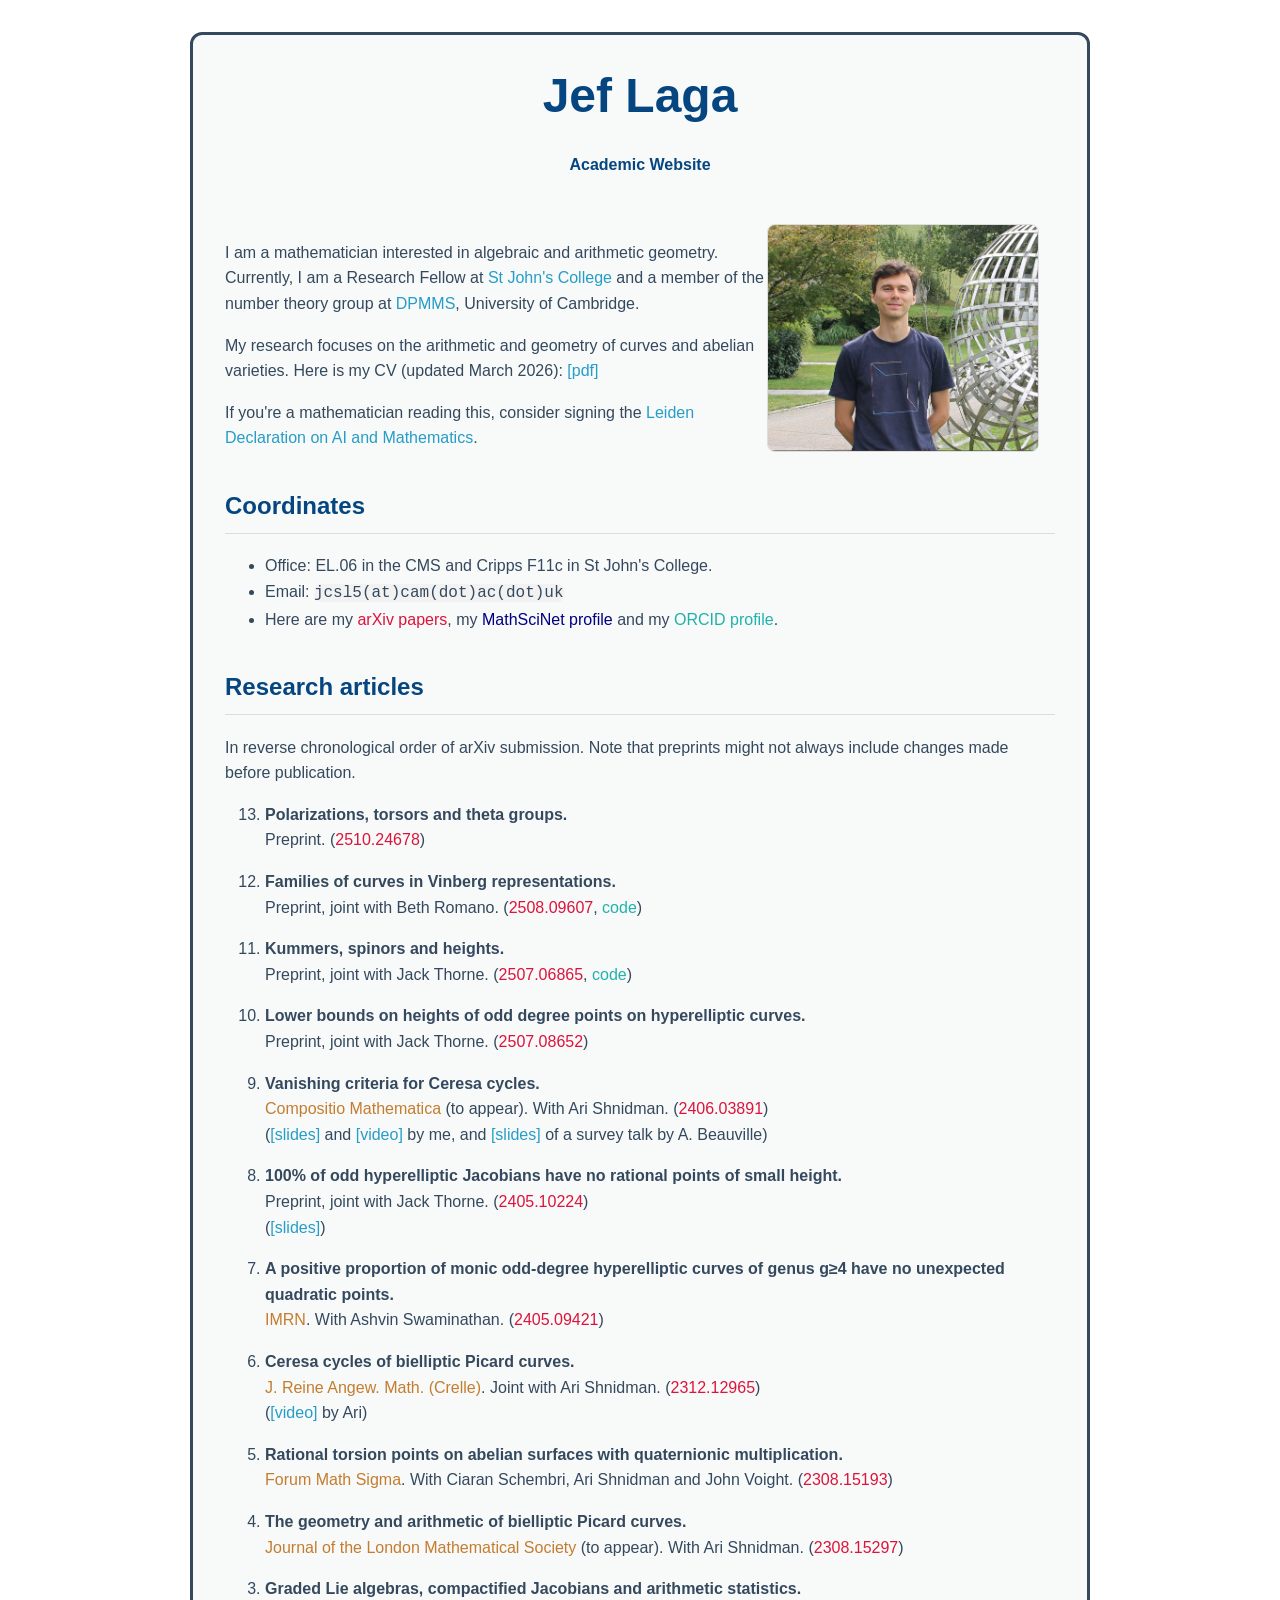
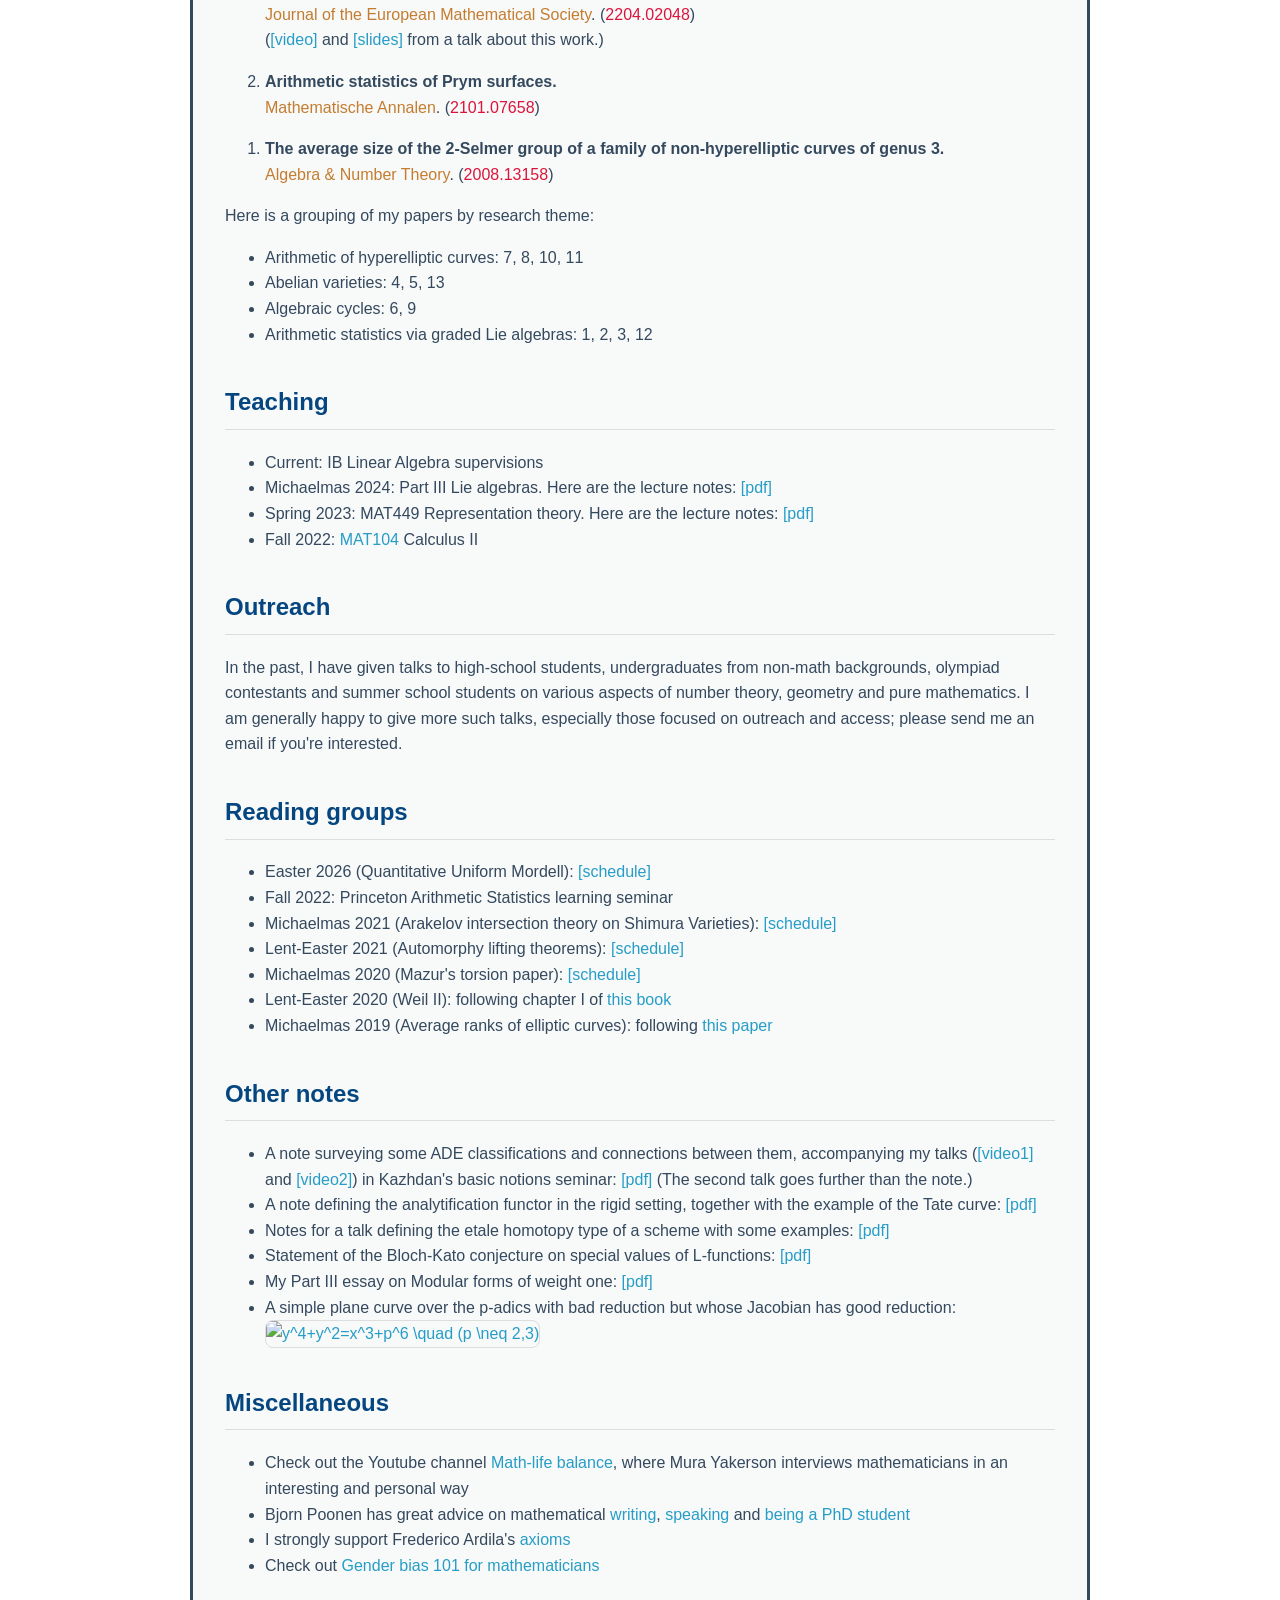
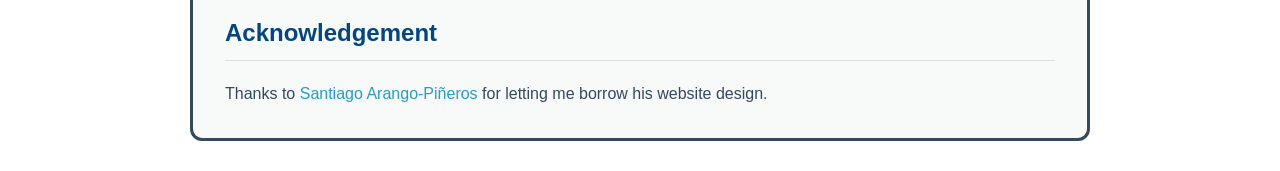
==== index.html @ 32ec7ecb "fixed links" ====
<?xml version="1.0" encoding="utf-8"?>
<!DOCTYPE html PUBLIC "-//W3C//DTD XHTML 1.0 Strict//EN"
"http://www.w3.org/TR/xhtml1/DTD/xhtml1-strict.dtd">
<html xmlns="http://www.w3.org/1999/xhtml" lang="en" xml:lang="en">
<head>
<!-- 2025-11-02 Sun 20:48 -->
<meta http-equiv="Content-Type" content="text/html;charset=utf-8" />
<meta name="viewport" content="width=device-width, initial-scale=1" />
<title>Jef Laga</title>
<meta name="author" content="Jef Laga" />
<meta name="generator" content="Org Mode" />
<style>
  #content { max-width: 60em; margin: auto; }
  .title  { text-align: center;
             margin-bottom: .2em; }
  .subtitle { text-align: center;
              font-size: medium;
              font-weight: bold;
              margin-top:0; }
  .todo   { font-family: monospace; color: red; }
  .done   { font-family: monospace; color: green; }
  .priority { font-family: monospace; color: orange; }
  .tag    { background-color: #eee; font-family: monospace;
            padding: 2px; font-size: 80%; font-weight: normal; }
  .timestamp { color: #bebebe; }
  .timestamp-kwd { color: #5f9ea0; }
  .org-right  { margin-left: auto; margin-right: 0px;  text-align: right; }
  .org-left   { margin-left: 0px;  margin-right: auto; text-align: left; }
  .org-center { margin-left: auto; margin-right: auto; text-align: center; }
  .underline { text-decoration: underline; }
  #postamble p, #preamble p { font-size: 90%; margin: .2em; }
  p.verse { margin-left: 3%; }
  pre {
    border: 1px solid #e6e6e6;
    border-radius: 3px;
    background-color: #f2f2f2;
    padding: 8pt;
    font-family: monospace;
    overflow: auto;
    margin: 1.2em;
  }
  pre.src {
    position: relative;
    overflow: auto;
  }
  pre.src:before {
    display: none;
    position: absolute;
    top: -8px;
    right: 12px;
    padding: 3px;
    color: #555;
    background-color: #f2f2f299;
  }
  pre.src:hover:before { display: inline; margin-top: 14px;}
  /* Languages per Org manual */
  pre.src-asymptote:before { content: 'Asymptote'; }
  pre.src-awk:before { content: 'Awk'; }
  pre.src-authinfo::before { content: 'Authinfo'; }
  pre.src-C:before { content: 'C'; }
  /* pre.src-C++ doesn't work in CSS */
  pre.src-clojure:before { content: 'Clojure'; }
  pre.src-css:before { content: 'CSS'; }
  pre.src-D:before { content: 'D'; }
  pre.src-ditaa:before { content: 'ditaa'; }
  pre.src-dot:before { content: 'Graphviz'; }
  pre.src-calc:before { content: 'Emacs Calc'; }
  pre.src-emacs-lisp:before { content: 'Emacs Lisp'; }
  pre.src-fortran:before { content: 'Fortran'; }
  pre.src-gnuplot:before { content: 'gnuplot'; }
  pre.src-haskell:before { content: 'Haskell'; }
  pre.src-hledger:before { content: 'hledger'; }
  pre.src-java:before { content: 'Java'; }
  pre.src-js:before { content: 'Javascript'; }
  pre.src-latex:before { content: 'LaTeX'; }
  pre.src-ledger:before { content: 'Ledger'; }
  pre.src-lisp:before { content: 'Lisp'; }
  pre.src-lilypond:before { content: 'Lilypond'; }
  pre.src-lua:before { content: 'Lua'; }
  pre.src-matlab:before { content: 'MATLAB'; }
  pre.src-mscgen:before { content: 'Mscgen'; }
  pre.src-ocaml:before { content: 'Objective Caml'; }
  pre.src-octave:before { content: 'Octave'; }
  pre.src-org:before { content: 'Org mode'; }
  pre.src-oz:before { content: 'OZ'; }
  pre.src-plantuml:before { content: 'Plantuml'; }
  pre.src-processing:before { content: 'Processing.js'; }
  pre.src-python:before { content: 'Python'; }
  pre.src-R:before { content: 'R'; }
  pre.src-ruby:before { content: 'Ruby'; }
  pre.src-sass:before { content: 'Sass'; }
  pre.src-scheme:before { content: 'Scheme'; }
  pre.src-screen:before { content: 'Gnu Screen'; }
  pre.src-sed:before { content: 'Sed'; }
  pre.src-sh:before { content: 'shell'; }
  pre.src-sql:before { content: 'SQL'; }
  pre.src-sqlite:before { content: 'SQLite'; }
  /* additional languages in org.el's org-babel-load-languages alist */
  pre.src-forth:before { content: 'Forth'; }
  pre.src-io:before { content: 'IO'; }
  pre.src-J:before { content: 'J'; }
  pre.src-makefile:before { content: 'Makefile'; }
  pre.src-maxima:before { content: 'Maxima'; }
  pre.src-perl:before { content: 'Perl'; }
  pre.src-picolisp:before { content: 'Pico Lisp'; }
  pre.src-scala:before { content: 'Scala'; }
  pre.src-shell:before { content: 'Shell Script'; }
  pre.src-ebnf2ps:before { content: 'ebfn2ps'; }
  /* additional language identifiers per "defun org-babel-execute"
       in ob-*.el */
  pre.src-cpp:before  { content: 'C++'; }
  pre.src-abc:before  { content: 'ABC'; }
  pre.src-coq:before  { content: 'Coq'; }
  pre.src-groovy:before  { content: 'Groovy'; }
  /* additional language identifiers from org-babel-shell-names in
     ob-shell.el: ob-shell is the only babel language using a lambda to put
     the execution function name together. */
  pre.src-bash:before  { content: 'bash'; }
  pre.src-csh:before  { content: 'csh'; }
  pre.src-ash:before  { content: 'ash'; }
  pre.src-dash:before  { content: 'dash'; }
  pre.src-ksh:before  { content: 'ksh'; }
  pre.src-mksh:before  { content: 'mksh'; }
  pre.src-posh:before  { content: 'posh'; }
  /* Additional Emacs modes also supported by the LaTeX listings package */
  pre.src-ada:before { content: 'Ada'; }
  pre.src-asm:before { content: 'Assembler'; }
  pre.src-caml:before { content: 'Caml'; }
  pre.src-delphi:before { content: 'Delphi'; }
  pre.src-html:before { content: 'HTML'; }
  pre.src-idl:before { content: 'IDL'; }
  pre.src-mercury:before { content: 'Mercury'; }
  pre.src-metapost:before { content: 'MetaPost'; }
  pre.src-modula-2:before { content: 'Modula-2'; }
  pre.src-pascal:before { content: 'Pascal'; }
  pre.src-ps:before { content: 'PostScript'; }
  pre.src-prolog:before { content: 'Prolog'; }
  pre.src-simula:before { content: 'Simula'; }
  pre.src-tcl:before { content: 'tcl'; }
  pre.src-tex:before { content: 'TeX'; }
  pre.src-plain-tex:before { content: 'Plain TeX'; }
  pre.src-verilog:before { content: 'Verilog'; }
  pre.src-vhdl:before { content: 'VHDL'; }
  pre.src-xml:before { content: 'XML'; }
  pre.src-nxml:before { content: 'XML'; }
  /* add a generic configuration mode; LaTeX export needs an additional
     (add-to-list 'org-latex-listings-langs '(conf " ")) in .emacs */
  pre.src-conf:before { content: 'Configuration File'; }

  table { border-collapse:collapse; }
  caption.t-above { caption-side: top; }
  caption.t-bottom { caption-side: bottom; }
  td, th { vertical-align:top;  }
  th.org-right  { text-align: center;  }
  th.org-left   { text-align: center;   }
  th.org-center { text-align: center; }
  td.org-right  { text-align: right;  }
  td.org-left   { text-align: left;   }
  td.org-center { text-align: center; }
  dt { font-weight: bold; }
  .footpara { display: inline; }
  .footdef  { margin-bottom: 1em; }
  .figure { padding: 1em; }
  .figure p { text-align: center; }
  .equation-container {
    display: table;
    text-align: center;
    width: 100%;
  }
  .equation {
    vertical-align: middle;
  }
  .equation-label {
    display: table-cell;
    text-align: right;
    vertical-align: middle;
  }
  .inlinetask {
    padding: 10px;
    border: 2px solid gray;
    margin: 10px;
    background: #ffffcc;
  }
  #org-div-home-and-up
   { text-align: right; font-size: 70%; white-space: nowrap; }
  textarea { overflow-x: auto; }
  .linenr { font-size: smaller }
  .code-highlighted { background-color: #ffff00; }
  .org-info-js_info-navigation { border-style: none; }
  #org-info-js_console-label
    { font-size: 10px; font-weight: bold; white-space: nowrap; }
  .org-info-js_search-highlight
    { background-color: #ffff00; color: #000000; font-weight: bold; }
  .org-svg { }
</style>
<link rel="stylesheet" type="text/css" href="org-css.css"/>
<link rel="shortcut icon" type="image/x-icon" href="images/umass-favicon.ico">
</head>
<body>
<div id="content" class="content">
<h1 class="title">Jef Laga
<br />
<span class="subtitle">Academic Website</span>
</h1>

<div id="org2fc0225" class="figure">
<p><img src="photograph.png" align="right" width="270px" />
</p>
</div>


I am a mathematician interested in algebraic and arithmetic geometry.
Currently, I am a Research Fellow at <a href="https://www.joh.cam.ac.uk/">St John's College</a> and a member of the number theory group at <a href="https://www.dpmms.cam.ac.uk/">DPMMS</a>, University of Cambridge.


<p>My research focuses on the arithmetic and geometry of curves and abelian varieties. Here is my CV (updated March 2026): <a href="academiccv.pdf">[pdf]</a>

<p>If you're a mathematician reading this, consider signing the <a href="https://leidendeclaration.ai/">Leiden Declaration on AI and Mathematics</a>.




<div id="outline-container-orgf6e610c" class="outline-2">
<h2 id="orgf6e610c">Coordinates</h2>
<div class="outline-text-2" id="text-orgf6e610c">
<ul class="org-ul">
<li>Office: EL.06 in the CMS and Cripps F11c in St John's College.</li>
<li>Email: <code>jcsl5(at)cam(dot)ac(dot)uk</code></li>
<li>Here are my <a
  href="https://arxiv.org/a/laga_j_1.html"
  class="arxiv">arXiv papers</a>, my <a
  href="https://mathscinet.ams.org/mathscinet/author?authorId=1521677"
  class="mr">MathSciNet profile</a> and 
  my <a
  href="https://orcid.org/0000-0003-3950-6490"
  class="code">ORCID profile</a>.</li>
</ul>
</div>
</div>

<div id="outline-container-org4c17279" class="outline-2">
<h2 id="org4c17279">Research articles</h2>
<div class="outline-text-2" id="text-org4c17279">
In reverse chronological order of arXiv submission. Note that preprints might not always include changes made before publication. 

<ol type="1", start="13", reversed>

<p> <li><b>Polarizations, torsors and theta groups. </b>
<br> Preprint. (<a href="https://arxiv.org/abs/2510.24678"
            class="arxiv">2510.24678</a>)

<p> <li><b>Families of curves in Vinberg representations. </b>
<br> Preprint, joint with Beth Romano. (<a href="https://www.arxiv.org/abs/2508.09607"
            class="arxiv">2508.09607</a>, <a href="https://github.com/jeflaga/slodowy-slices-vinberg-reps" class="code">code</a>)

<p> <li><b>Kummers, spinors and heights. </b>
<br> Preprint, joint with Jack Thorne. (<a href="https://arxiv.org/abs/2507.06865" class="arxiv">2507.06865</a>, <a href="https://zenodo.org/records/16903894" class="code">code</a>)

<p> <li><b> Lower bounds on heights of odd degree points on hyperelliptic curves. </b>
<br> Preprint, joint with Jack Thorne. (<a href="https://arxiv.org/abs/2507.08652"class="arxiv">2507.08652</a>)

<p> <li><b> Vanishing criteria for Ceresa cycles. </b>
<br> <a href="https://www.cambridge.org/core/journals/compositio-mathematica"
        class="journal">Compositio Mathematica</a> (to appear). With Ari Shnidman. (<a href="https://arxiv.org/abs/2406.03891"class="arxiv">2406.03891</a>)
<br> (<a href="slides/ceresa-barcelona.pdf">[slides]</a> and <a href="https://icerm.brown.edu/video_archive/3584">[video]</a> by me, and <a href="https://math.univ-cotedazur.fr/~beauvill/conf/Mohali.pdf">[slides]</a> of a survey talk by A. Beauville)

<p> <li><b>100% of odd hyperelliptic Jacobians have no rational points of small height. </b>
<br> Preprint, joint with Jack Thorne. (<a href="https://arxiv.org/abs/2405.10224"class="arxiv">2405.10224</a>)
<br> (<a href="slides/Schney_July2025.pdf">[slides]</a>)

<p> <li><b>A positive proportion of monic odd-degree hyperelliptic curves of genus g≥4 have no unexpected quadratic points. </b> 
<br> <a href="https://doi.org/10.1093/imrn/rnae184"
        class="journal">IMRN</a>. With Ashvin Swaminathan. (<a href="https://arxiv.org/abs/2405.09421"class="arxiv">2405.09421</a>)


<p> <li><b>Ceresa cycles of bielliptic Picard curves. </b>
<br><a href="https://doi.org/10.1515/crelle-2024-0102"
        class="journal">J. Reine Angew. Math. (Crelle)</a>. Joint with Ari Shnidman. (<a href="https://arxiv.org/abs/2312.12965" class="arxiv">2312.12965</a>)
<br> (<a href="https://icerm.brown.edu/video_archive/3572">[video]</a> by Ari)

<p> <li><b>Rational torsion points on abelian surfaces with quaternionic multiplication. </b>
<br> <a href="https://doi.org/10.1017/fms.2024.105"
        class="journal">Forum Math Sigma</a>. With Ciaran Schembri, Ari Shnidman and John Voight.  (<a href="https://arxiv.org/abs/2308.15193"class="arxiv">2308.15193</a>)

<p> <li><b>The geometry and arithmetic of bielliptic Picard curves. </b>
<br> <a href="https://www.lms.ac.uk/publications/jlms"
        class="journal">Journal of the London Mathematical Society</a> (to appear). With Ari Shnidman. (<a href="https://arxiv.org/abs/2308.15297"class="arxiv">2308.15297</a>)

<p> <li><b>Graded Lie algebras, compactified Jacobians and arithmetic statistics. </b>
<br> <a href="https://doi.org/10.4171/jems/1526"
        class="journal">Journal of the European Mathematical Society</a>. (<a href="https://arxiv.org/abs/2204.02048"class="arxiv">2204.02048</a>)
<br> (<a href="https://youtu.be/922XDmbe604">[video]</a> and <a href="slides/PU_IAS_NT_Seminar.pdf">[slides]</a> from a talk about this work.)

<p> <li><b>Arithmetic statistics of Prym surfaces. </b>
<br> <a href="https://link.springer.com/article/10.1007/s00208-022-02398-5"
        class="journal">Mathematische Annalen</a>. (<a href="https://arxiv.org/abs/2101.07658"class="arxiv">2101.07658</a>)


<p> <li><b>The average size of the 2-Selmer group of a family of non-hyperelliptic curves of genus 3. </b>
<br> <a href="https://doi.org/10.2140/ant.2022.16.1161"
        class="journal">Algebra & Number Theory</a>. (<a href="https://arxiv.org/abs/2008.13158"class="arxiv">2008.13158</a>)
</ol>
</div>

Here is a grouping of my papers by research theme:

<div class="outline-text-2" id="text-orgf6e610c">
<ul class="org-ul">

<li> Arithmetic of hyperelliptic curves: 7, 8, 10, 11 </li>

<li> Abelian varieties: 4, 5, 13 </li>

<li> Algebraic cycles: 6, 9 </li> 

<li> Arithmetic statistics via graded Lie algebras: 1, 2, 3, 12 </li>

</ul>
</div>


</div>


<h2>Teaching </h2>

<div class="outline-text-2" id="text-orgf6e610c">
<ul class="org-ul">

<li> Current: IB Linear Algebra supervisions </li>

<li> Michaelmas 2024: Part III Lie algebras. Here are the lecture notes: <a href="notes/partiii-liealgebras.pdf">[pdf]</a> </li>

<li> Spring 2023: MAT449 Representation theory. Here are the lecture notes: <a href="notes/repthynotes.pdf">[pdf]</a> </li>

<li> Fall 2022: <a href="https://registrar.princeton.edu/course-offerings/course-details?term=1232&courseid=004140">MAT104</a> Calculus II </li>

</ul>
</div>


<h2>Outreach </h2>

In the past, I have given talks to high-school students, undergraduates from non-math backgrounds, olympiad contestants and summer school students on various aspects of number theory, geometry and pure mathematics.
I am generally happy to give more such talks, especially those focused on outreach and access; please send me an email if you're interested. 

<h2>Reading groups</h2>
<div class="outline-text-2" id="text-orgf6e610c">
<ul class="org-ul">
<li>Easter 2026 (Quantitative Uniform Mordell): <a href="mordell/mordell.html">[schedule]</a>     </li>
<li>Fall 2022: Princeton Arithmetic Statistics learning seminar
<li>Michaelmas 2021 (Arakelov intersection theory on Shimura Varieties): <a href="arakelovshimura/arakelovshimura.html">[schedule]</a>     </li>
<li>Lent-Easter 2021 (Automorphy lifting theorems): <a href="automorphylifting/automorphylifting.html">[schedule]</a>     </li>
<li>Michaelmas 2020 (Mazur's torsion paper): <a href="mazur/mazur.html">[schedule]</a>     </li>
<li>Lent-Easter 2020 (Weil II): following chapter I of <a href="https://link.springer.com/book/10.1007/978-3-662-04576-3">this book</a>     </li>
<li>Michaelmas 2019 (Average ranks of elliptic curves): following <a href="https://arxiv.org/abs/1006.1002">this paper</a>    </li>
</ul>
</div>


<h2>Other notes</h2>

<div class="outline-text-2" id="text-orgf6e610c">
<ul class="org-ul">

<li>A note surveying some ADE classifications and connections between them, accompanying my talks (<a href="https://huji.cloud.panopto.eu/Panopto/Pages/Viewer.aspx?id=ff3cae18-dbb7-4335-b842-ae880085c59f">[video1]</a> and <a href="https://huji.cloud.panopto.eu/Panopto/Pages/Viewer.aspx?id=8184aa8e-90b6-4727-b626-ae5100698a40">[video2]</a>) in Kazhdan's basic notions seminar: <a href="notes/ADEclassifications.pdf">[pdf]</a> (The second talk goes further than the note.)   </li>


<li>A note defining the analytification functor in the rigid setting, together with the example of the Tate curve: <a href="notes/AnalytificationUniformization.pdf">[pdf]</a>   </li>

<li>Notes for a talk defining the etale homotopy type of a scheme with some examples: <a href="notes/EtaleHomotopyType.pdf">[pdf]</a>
 </li>

<li>Statement of the Bloch-Kato conjecture on special values of L-functions: <a href="notes/BK-studygroup.pdf">[pdf]</a>
  </li>

<li>My Part III essay on Modular forms of weight one: <a href="partIIIessay.pdf">[pdf]</a> </li>

<li>A simple plane curve over the p-adics with bad reduction but whose Jacobian has good reduction: <a href="https://www.codecogs.com/eqnedit.php?latex=y^4&plus;y^2=x^3&plus;p^6&space;\quad&space;(p&space;\neq&space;2,3)" target="_blank"><img src="https://latex.codecogs.com/gif.latex?y^4&plus;y^2=x^3&plus;p^6&space;\quad&space;(p&space;\neq&space;2,3)" title="y^4+y^2=x^3+p^6 \quad (p \neq 2,3)" /></a>
  </li>

</ul>
</div>

<h2>Miscellaneous</h2>

<div class="outline-text-2" id="text-orgf6e610c">
<ul class="org-ul">

<li>Check out the Youtube channel <a href="https://www.youtube.com/channel/UCYRR0SgbYH59htIHkwTbqMw" target="_blank" title="https://www.youtube.com/channel/UCYRR0SgbYH59htIHkwTbqMw">Math-life balance</a>, where Mura Yakerson interviews mathematicians in an interesting and personal way </li>


<li>Bjorn Poonen has great advice on mathematical <a href="http://www-math.mit.edu/~poonen/papers/writing.pdf">writing</a>, <a href="http://www-math.mit.edu/~poonen/papers/speaking.pdf">speaking</a> and <a href="https://math.mit.edu/~poonen/advice.html">being a PhD student</a> </li>

<li>I strongly support Frederico Ardila's <a href="https://fardila.com/">axioms</a> </li>

<li>Check out <a href="https://ilaba.wordpress.com/2013/02/09/gender-bias-101-for-mathematicians/">Gender bias 101 for mathematicians</a>

</ul>
</div>

<h2>Acknowledgement</h2>

Thanks to <a href="https://sarangop1728.github.io">Santiago Arango-Piñeros</a> for letting me borrow his website design.

<!-- Default Statcounter code for Jef Laga's homepage
https://www.dpmms.cam.ac.uk/~jcsl5/ -->
<script type="text/javascript">
var sc_project=12425337; 
var sc_invisible=1; 
var sc_security="333f11bb"; 
var sc_https=1; 
</script>
<script type="text/javascript"
src="https://www.statcounter.com/counter/counter.js" async></script>
<noscript><div class="statcounter"><a title="Web Analytics Made Easy -
StatCounter" href="https://statcounter.com/" target="_blank"><img
class="statcounter" src="https://c.statcounter.com/12425337/0/333f11bb/1/"
alt="Web Analytics Made Easy - StatCounter"></a></div></noscript>
<!-- End of Statcounter Code -->



</body>
</html>
---- org-css.css ----
/* === Simplified Orgmode CSS (responsive version with collapsible TOC and specialized link colors) === */

:root {
  --body-color: #34495e;
  --heading-color: #054680;
  --link-color: #269dc7;
  --background: #f8f9f9;
}

/* === Base styles === */
body {
  font-family: -apple-system, BlinkMacSystemFont, "Segoe UI", Roboto, sans-serif;
  color: var(--body-color);
  background-color: white;
  margin: 0;
  padding: 0;
  line-height: 1.6;
  font-size: 1rem;
}

/* === Main content container === */
#content {
  background: var(--background);
  border-radius: 12px;
  max-width: 900px;
  margin: 2rem auto;
  padding: 2rem;
  box-sizing: border-box;
  border:solid;
}

/* === Titles === */
.title {
  font-size: clamp(1.5rem, 5vw, 3rem);
  line-height: 1.2;
  margin-top: 0;
  color: var(--heading-color);
}

/* === Headings === */
h1, h2, h3, h4 {
  color: var(--heading-color);
  margin-top: 1.5em;
}
h2 {
  border-bottom: 1px solid #ddd;
  padding-bottom: 0.3em;
}

/* === Links === */
a { color: var(--link-color); text-decoration: none; }
a:hover { text-decoration: underline; }

/* Specialized link colors */
a.journal { color: #C47D30; }
a.journal:hover { color: var(--body-color); }
a.code { color: #20B2AA; }
a.code:hover { color: var(--body-color); }
a.mr { color: #000080; }
a.mr:hover { color: var(--body-color); }
a.arxiv { color: #DC143C; }
a.arxiv:hover { color: var(--body-color); }

/* === Tables === */
table { width: 100%; border-collapse: collapse; margin: 1em 0; border:solid;}
th, td { border: 1px solid #ccc; padding: 0.5em; text-align: left; }
th { background-color: var(--heading-color); color: white; }

/* === Code blocks === */
pre, code { font-family: Menlo, monospace; background: #f2f2f2; border-radius: 6px; }
pre { padding: 1em; overflow-x: auto; }

/* === Images === */
img { max-width: 100%; height: auto; border-radius: 8px; border: 1px solid #ddd; }

/* === Reference grid for papers === */
.ref-container {
  display: grid;
  grid-template-columns: 6fr 1fr;
  gap: 1rem;
  align-items: start;
  margin: 1.5rem 0;
}
.paper-image img {
  max-width: 160px;
  width: 100%;
  height: auto;
  border: 2px solid var(--body-color);
  border-radius: 8px;
  display: block;
}

/* === Hover-revealed Table of Contents === */
#table-of-contents {
  position: sticky;
  top: 1rem;
  background: white;
  border-radius: 10px;
  box-shadow: 0 0 10px rgba(0,0,0,0.1);
  padding: 0.5rem 1rem;
  margin-bottom: 2rem;
  /* max-width: 260px; */
  transition: all 0.3s ease;
  overflow: hidden;
}

/* Keep only the title visible initially */
#table-of-contents h2 {
  margin: 0;
  text-align: center;
  border-bottom: none;
  font-size: 1rem;
  font-weight: 600;
  color: var(--heading-color);
  cursor: pointer;
}

/* Hide the actual list by default */
#text-table-of-contents {
  max-height: 0;
  overflow: scroll;
  opacity: 0;
  transition: max-height 0.3s ease, opacity 0.3s ease;
}

/* Reveal the list on hover */
#table-of-contents:hover #text-table-of-contents {
  max-height: 500px;   /* enough to show all items */
  opacity: 1;
}

/* Make the container grow slightly on hover */
#table-of-contents:hover {
  box-shadow: 0 0 15px rgba(0,0,0,0.15);
  padding-bottom: 1rem;
}

/* Optional: add an arrow indicator to the heading */
#table-of-contents h2::after {
  /* content: "▾"; */
  font-size: 0.9rem;
  margin-left: 0.4em;
  color: var(--link-color);
  transition: transform 0.2s;
}
#table-of-contents:hover h2::after {
  transform: rotate(180deg);
}

/* === Responsive adjustments === */
@media (max-width: 900px) {
  #table-of-contents {
    position: static;
    max-width: none;
    margin: 1rem 0;
  }
}


/* === Footer === */
#postamble {
  font-size: 0.8rem;
  text-align: center;
  color: #777;
  margin: 2rem 0;
}

/* Accessibility: focus outline for keyboard users */
details#table-of-contents summary:focus,
.toc-header:focus { outline: 3px solid rgba(26,117,149,0.15); outline-offset: 3px; }
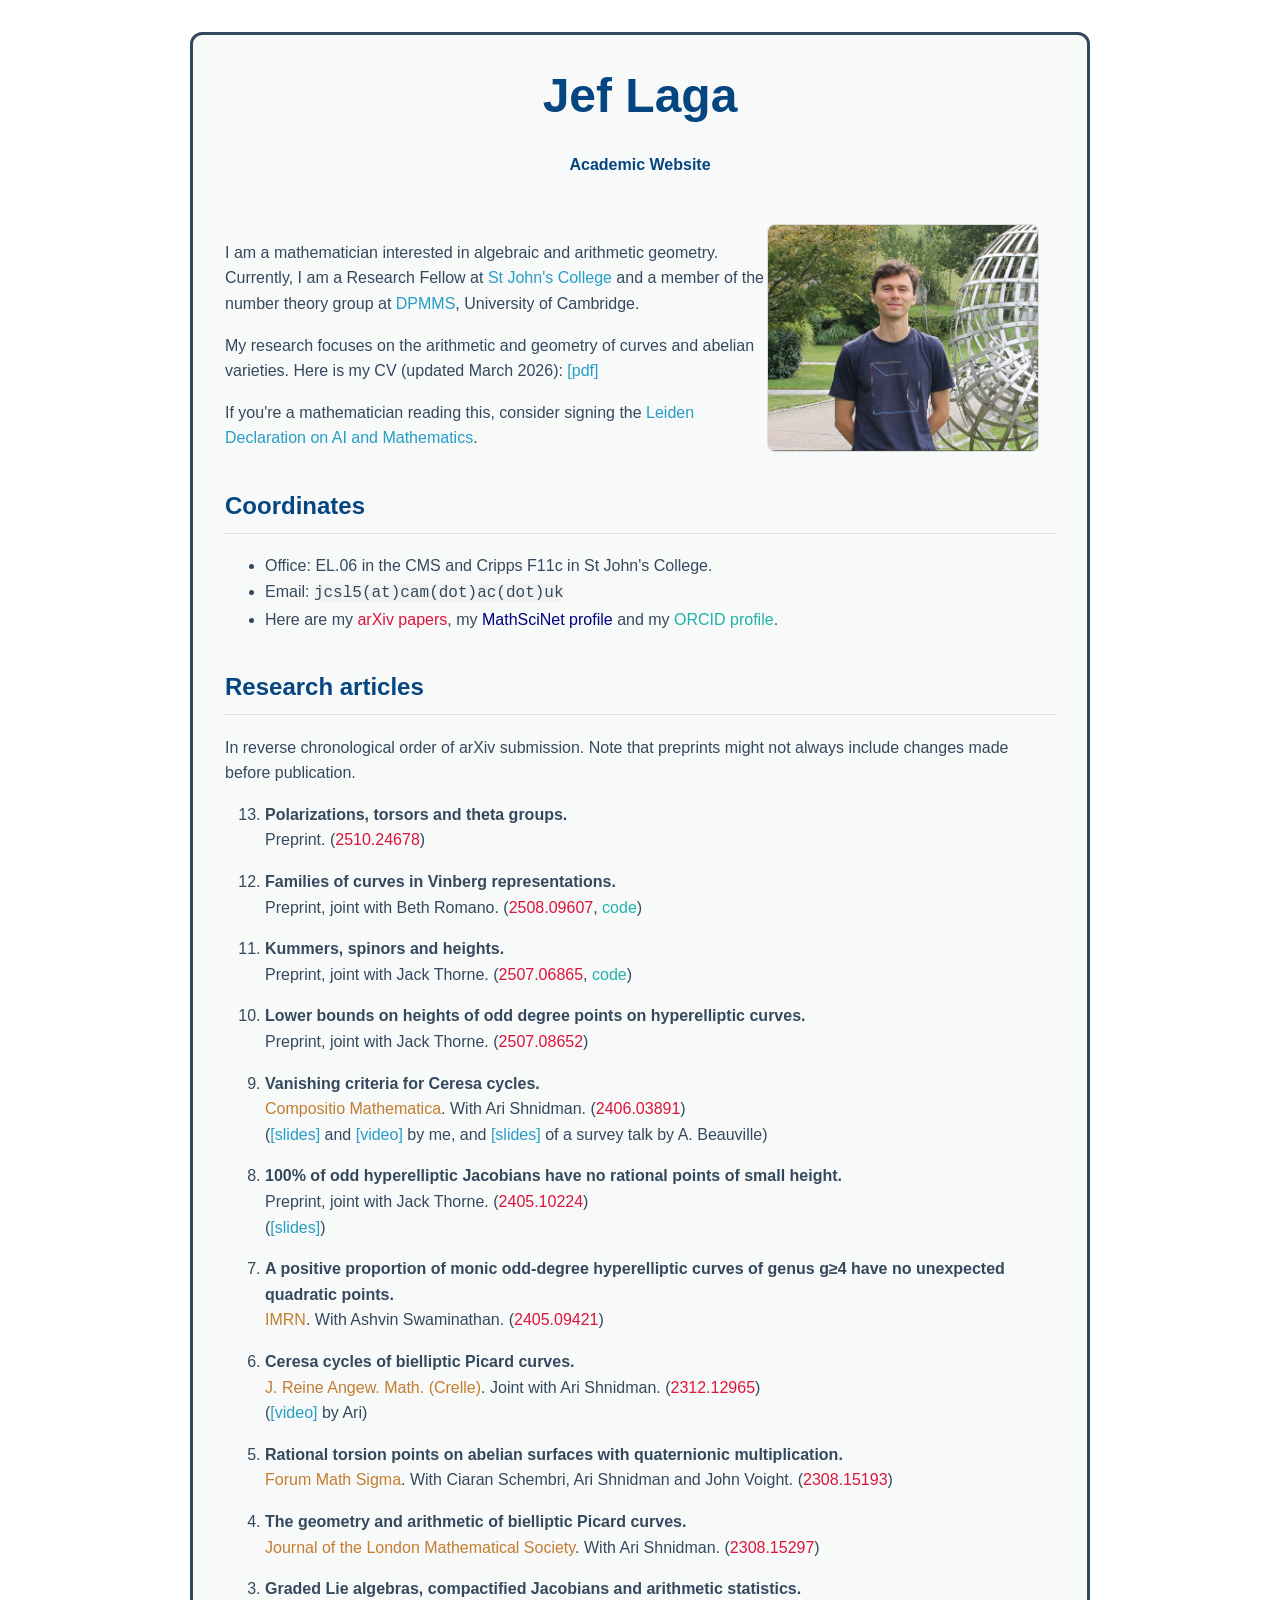
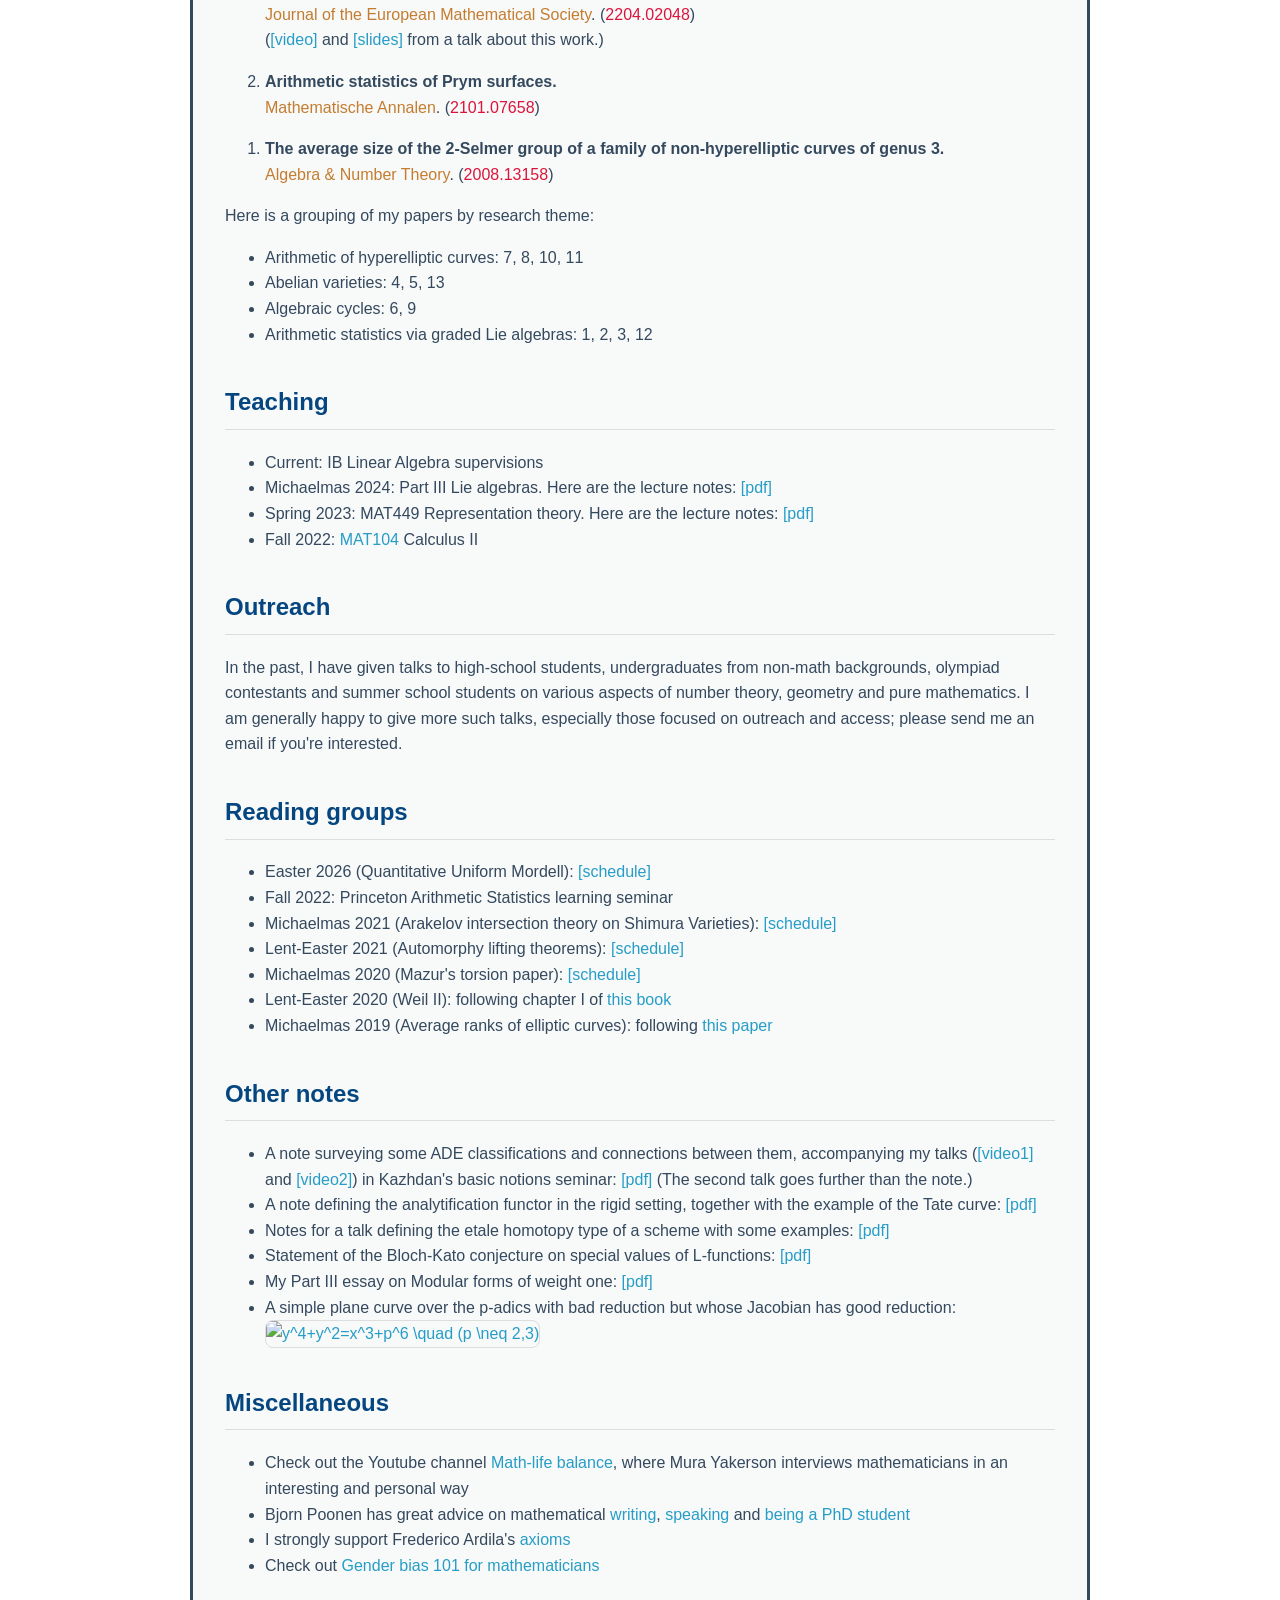
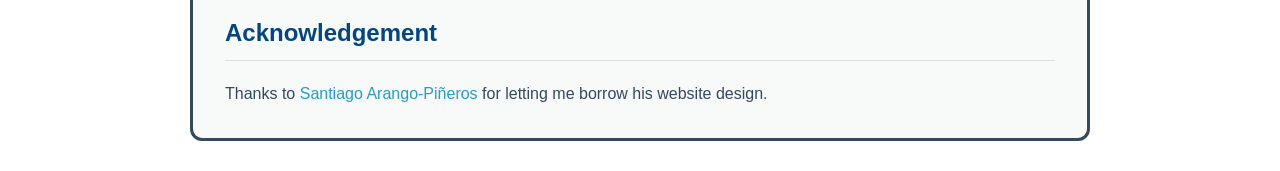
==== commit 507ea889: "Update index.html" ====
--- a/index.html
+++ b/index.html
@@ -6,6 +6,7 @@
 <!-- 2025-11-02 Sun 20:48 -->
 <meta http-equiv="Content-Type" content="text/html;charset=utf-8" />
 <meta name="viewport" content="width=device-width, initial-scale=1" />
+<link rel="icon" type="image/png" href="/ellipticcurve.png">
 <title>Jef Laga</title>
 <meta name="author" content="Jef Laga" />
 <meta name="generator" content="Org Mode" />
@@ -260,8 +261,8 @@
 <br> Preprint, joint with Jack Thorne. (<a href="https://arxiv.org/abs/2507.08652"class="arxiv">2507.08652</a>)
 
 <p> <li><b> Vanishing criteria for Ceresa cycles. </b>
-<br> <a href="https://www.cambridge.org/core/journals/compositio-mathematica"
-        class="journal">Compositio Mathematica</a> (to appear). With Ari Shnidman. (<a href="https://arxiv.org/abs/2406.03891"class="arxiv">2406.03891</a>)
+<br> <a href="https://doi.org/10.1112/S0010437X25102790"
+        class="journal">Compositio Mathematica</a>. With Ari Shnidman. (<a href="https://arxiv.org/abs/2406.03891"class="arxiv">2406.03891</a>)
 <br> (<a href="slides/ceresa-barcelona.pdf">[slides]</a> and <a href="https://icerm.brown.edu/video_archive/3584">[video]</a> by me, and <a href="https://math.univ-cotedazur.fr/~beauvill/conf/Mohali.pdf">[slides]</a> of a survey talk by A. Beauville)
 
 <p> <li><b>100% of odd hyperelliptic Jacobians have no rational points of small height. </b>
@@ -283,8 +284,8 @@
         class="journal">Forum Math Sigma</a>. With Ciaran Schembri, Ari Shnidman and John Voight.  (<a href="https://arxiv.org/abs/2308.15193"class="arxiv">2308.15193</a>)
 
 <p> <li><b>The geometry and arithmetic of bielliptic Picard curves. </b>
-<br> <a href="https://www.lms.ac.uk/publications/jlms"
-        class="journal">Journal of the London Mathematical Society</a> (to appear). With Ari Shnidman. (<a href="https://arxiv.org/abs/2308.15297"class="arxiv">2308.15297</a>)
+<br> <a href="https://doi.org/10.1112/jlms.70347"
+        class="journal">Journal of the London Mathematical Society</a>. With Ari Shnidman. (<a href="https://arxiv.org/abs/2308.15297"class="arxiv">2308.15297</a>)
 
 <p> <li><b>Graded Lie algebras, compactified Jacobians and arithmetic statistics. </b>
 <br> <a href="https://doi.org/10.4171/jems/1526"
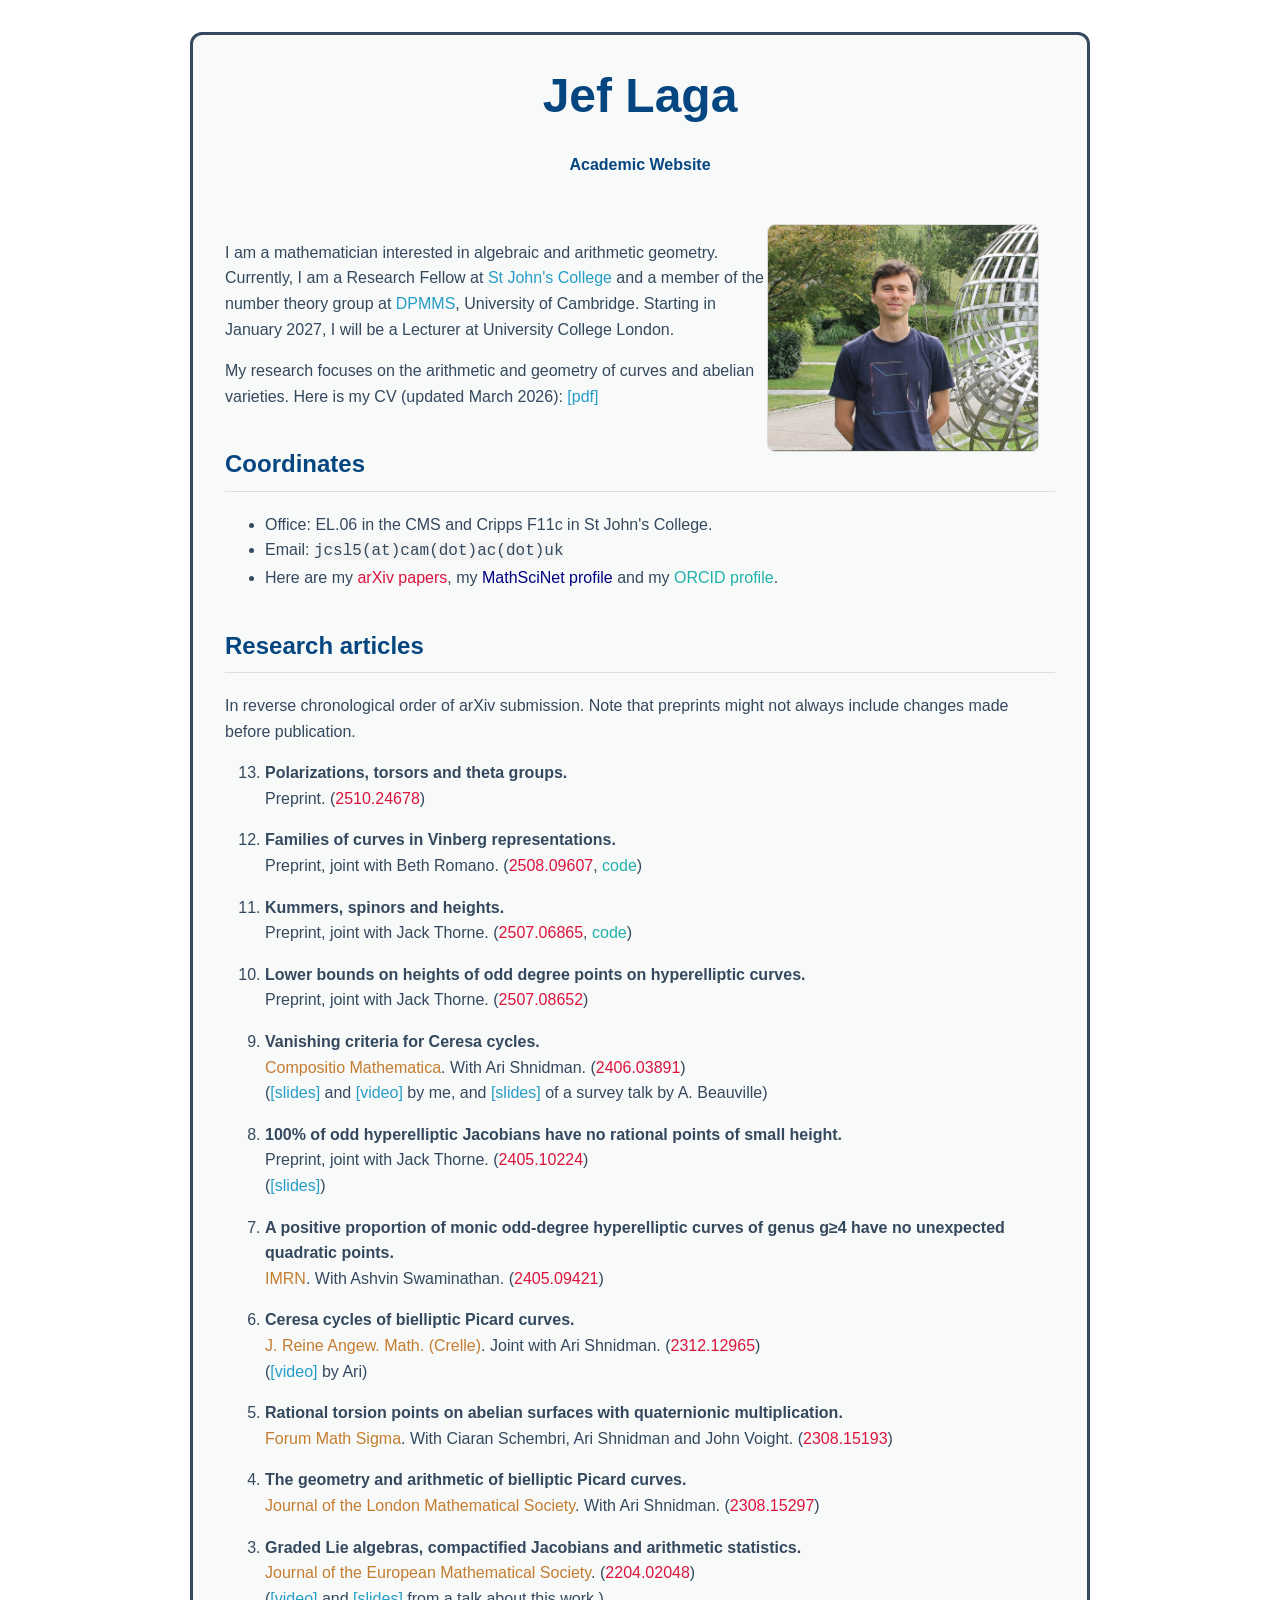
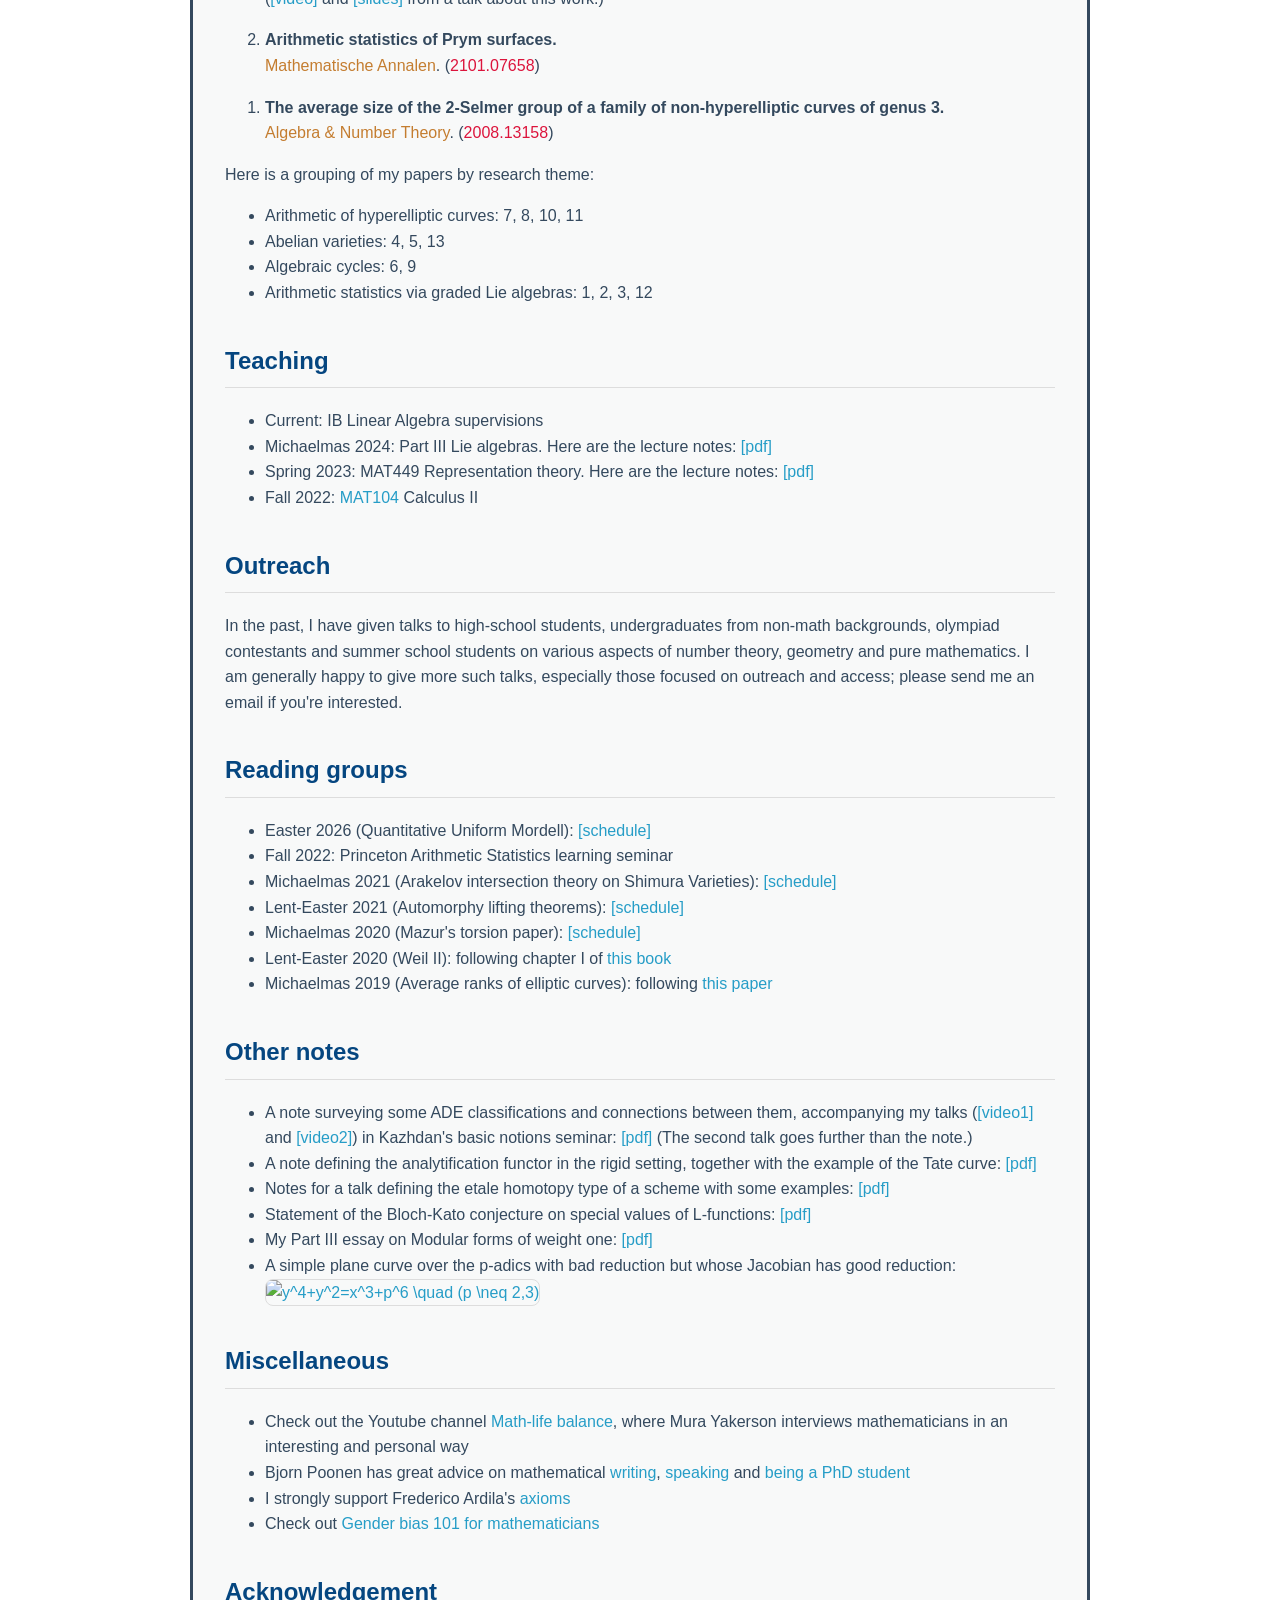
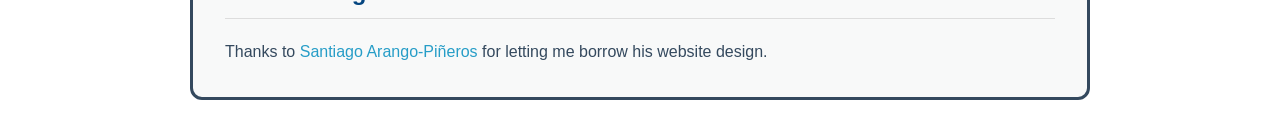
==== commit c586623f: "Update index.html" ====
--- a/index.html
+++ b/index.html
@@ -6,12 +6,12 @@
 <!-- 2025-11-02 Sun 20:48 -->
 <meta http-equiv="Content-Type" content="text/html;charset=utf-8" />
 <meta name="viewport" content="width=device-width, initial-scale=1" />
-<link rel="icon" type="image/png" href="/ellipticcurve.png">
+<link rel="icon" type="image/png" href="/hypcurve.png">
 <title>Jef Laga</title>
 <meta name="author" content="Jef Laga" />
 <meta name="generator" content="Org Mode" />
 <style>
-  #content { max-width: 60em; margin: auto; }
+  #content { max-width: 65em; margin: auto; }
   .title  { text-align: center;
              margin-bottom: .2em; }
   .subtitle { text-align: center;
@@ -212,11 +212,10 @@
 
 I am a mathematician interested in algebraic and arithmetic geometry.
 Currently, I am a Research Fellow at <a href="https://www.joh.cam.ac.uk/">St John's College</a> and a member of the number theory group at <a href="https://www.dpmms.cam.ac.uk/">DPMMS</a>, University of Cambridge.
+Starting in January 2027, I will be a Lecturer at University College London.
 
 
 <p>My research focuses on the arithmetic and geometry of curves and abelian varieties. Here is my CV (updated March 2026): <a href="academiccv.pdf">[pdf]</a>
-
-<p>If you're a mathematician reading this, consider signing the <a href="https://leidendeclaration.ai/">Leiden Declaration on AI and Mathematics</a>.
 
 
 
@@ -375,7 +374,7 @@
 <li>Statement of the Bloch-Kato conjecture on special values of L-functions: <a href="notes/BK-studygroup.pdf">[pdf]</a>
   </li>
 
-<li>My Part III essay on Modular forms of weight one: <a href="partIIIessay.pdf">[pdf]</a> </li>
+<li>My Part III essay on Modular forms of weight one: <a href="notes/partIIIessay.pdf">[pdf]</a> </li>
 
 <li>A simple plane curve over the p-adics with bad reduction but whose Jacobian has good reduction: <a href="https://www.codecogs.com/eqnedit.php?latex=y^4&plus;y^2=x^3&plus;p^6&space;\quad&space;(p&space;\neq&space;2,3)" target="_blank"><img src="https://latex.codecogs.com/gif.latex?y^4&plus;y^2=x^3&plus;p^6&space;\quad&space;(p&space;\neq&space;2,3)" title="y^4+y^2=x^3+p^6 \quad (p \neq 2,3)" /></a>
   </li>
@@ -422,5 +421,10 @@
 
 
 
+
+<!-- Cloudflare Web Analytics --><script type='module' src='https://static.cloudflareinsights.com/beacon.min.js' data-cf-beacon='{"token": "6f69038bc19e4020bf6606bc5335dee7"}'></script><!-- End Cloudflare Web Analytics -->
+  
+
+
 </body>
 </html>
